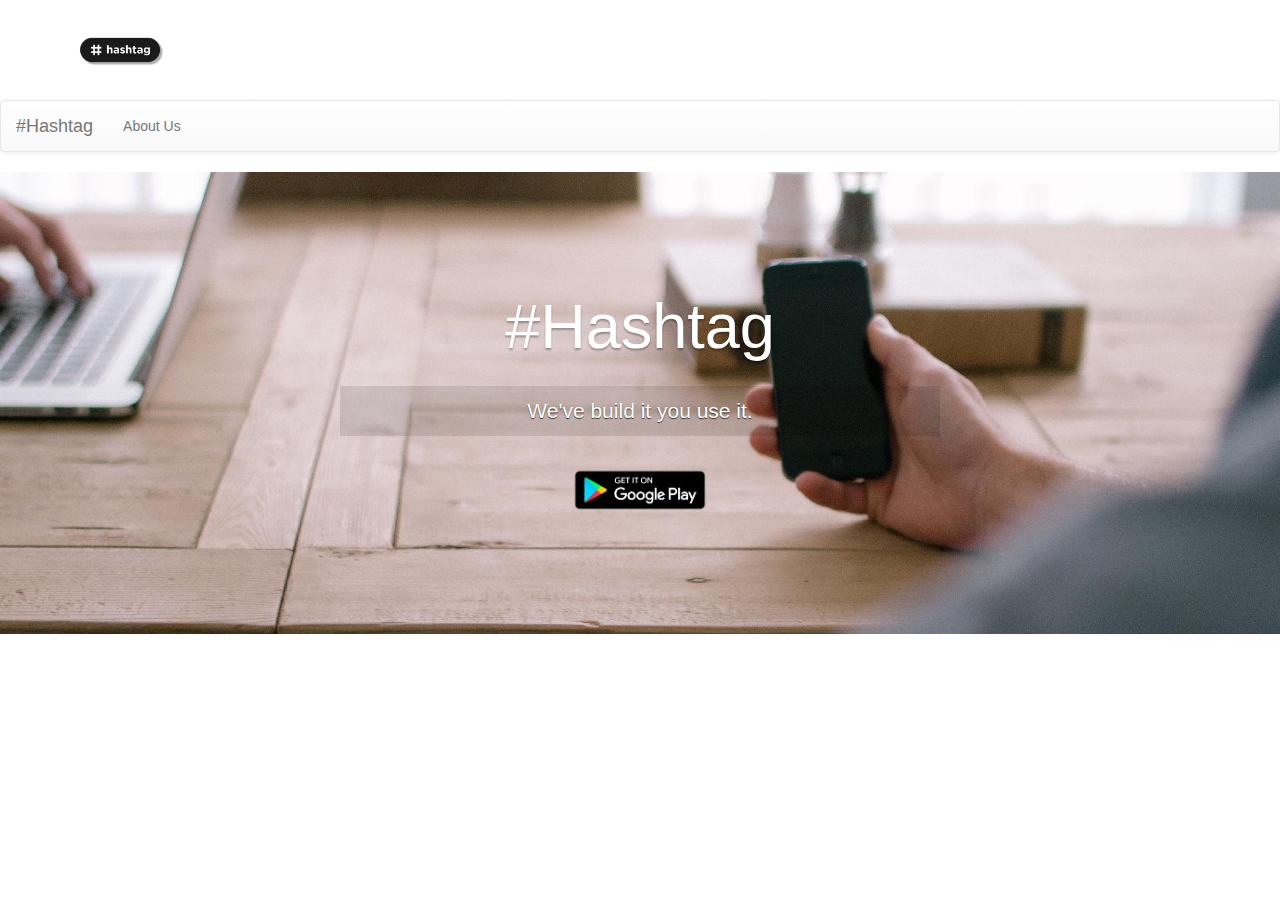
==== index.html @ 89ba78eb "Add files via upload" ====
<!DOCTYPE html>
<html>

<head>
    <meta charset="utf-8">
    <meta name="viewport" content="width=device-width, initial-scale=1.0">
    <title>Hashtag</title>
    <link rel="stylesheet" href="assets/bootstrap/css/bootstrap.min.css">
    <link rel="stylesheet" href="assets/css/styles.css">
    <link rel="stylesheet" href="assets/css/Hero-Technology.css">
</head>

<body>
    <div class="container"><img class="img-circle img-responsive" src="assets/img/logo hashtags.png" width="100"></div>
    <nav class="navbar navbar-default">
        <div class="container-fluid">
            <div class="navbar-header"><a class="navbar-brand text-success navbar-link" href="#">#Hashtag </a>
                <button class="navbar-toggle collapsed" data-toggle="collapse" data-target="#navcol-1"><span class="sr-only">Toggle navigation</span><span class="icon-bar"></span><span class="icon-bar"></span><span class="icon-bar"></span></button>
            </div>
            <div class="collapse navbar-collapse" id="navcol-1">
                <ul class="nav navbar-nav">
                    <li role="presentation"><a class="text-success" href="#">About Us </a></li>
                </ul>
            </div>
        </div>
    </nav>
    <div class="jumbotron hero-technology">
        <h1 class="hero-title">#Hashtag </h1>
        <p class="hero-subtitle">We've build it you use it.</p>
        <p><img src="assets/img/en_badge_web_generic.png" width="150"></p>
    </div>
    <script src="assets/js/jquery.min.js"></script>
    <script src="assets/bootstrap/js/bootstrap.min.js"></script>
</body>

</html>
---- assets/css/styles.css ----
body{
  background-image:hero-backgound-technology;
}
---- assets/css/Hero-Technology.css ----
div.jumbotron.hero-technology{
  color:#fff;
  text-align:center;
  background:url('../../assets/img/hero-background-technology.jpg');
  background-size:cover;
  background-position:center;
  padding-top:100px;
  padding-bottom:100px;
}

h1.hero-title, h2.hero-title, h3.hero-title{
  text-shadow:0 2px 2px rgba(0,0,0,0.3);
  color:#fff;
  font-weight:500;
}

p.hero-subtitle{
  max-width:600px;
  margin:25px auto;
  padding:10px 15px;
  background-color:rgba(0,0,0,0.1);
  color:#fff;
  text-shadow:0 1px 1px rgba(0,0,0,0.7);
  font-weight:500;
}
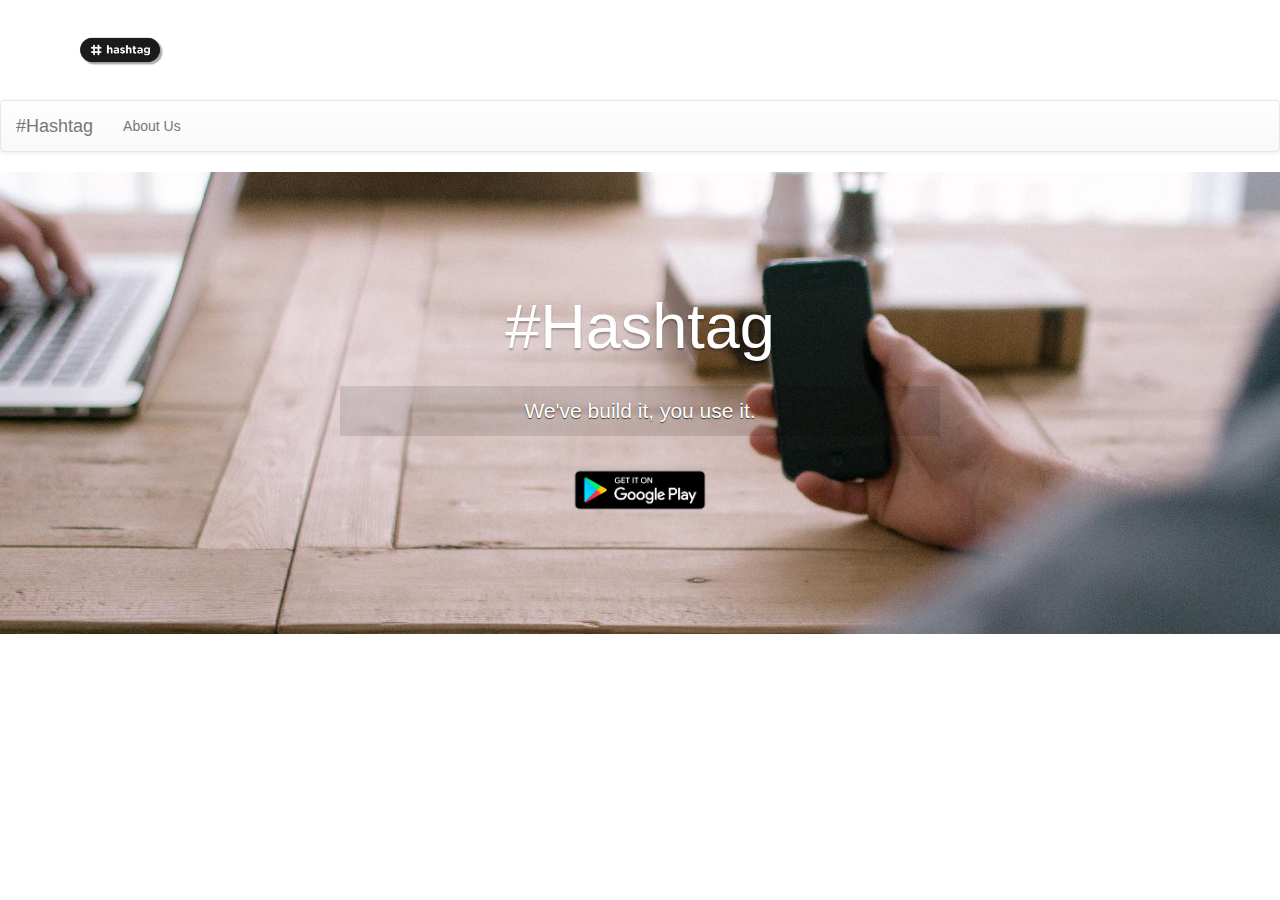
==== commit 80dfb0ad: "Update index.html" ====
--- a/index.html
+++ b/index.html
@@ -26,11 +26,11 @@
     </nav>
     <div class="jumbotron hero-technology">
         <h1 class="hero-title">#Hashtag </h1>
-        <p class="hero-subtitle">We've build it you use it.</p>
+        <p class="hero-subtitle">We've build it, you use it.</p>
         <p><img src="assets/img/en_badge_web_generic.png" width="150"></p>
     </div>
     <script src="assets/js/jquery.min.js"></script>
     <script src="assets/bootstrap/js/bootstrap.min.js"></script>
 </body>
 
-</html>+</html>
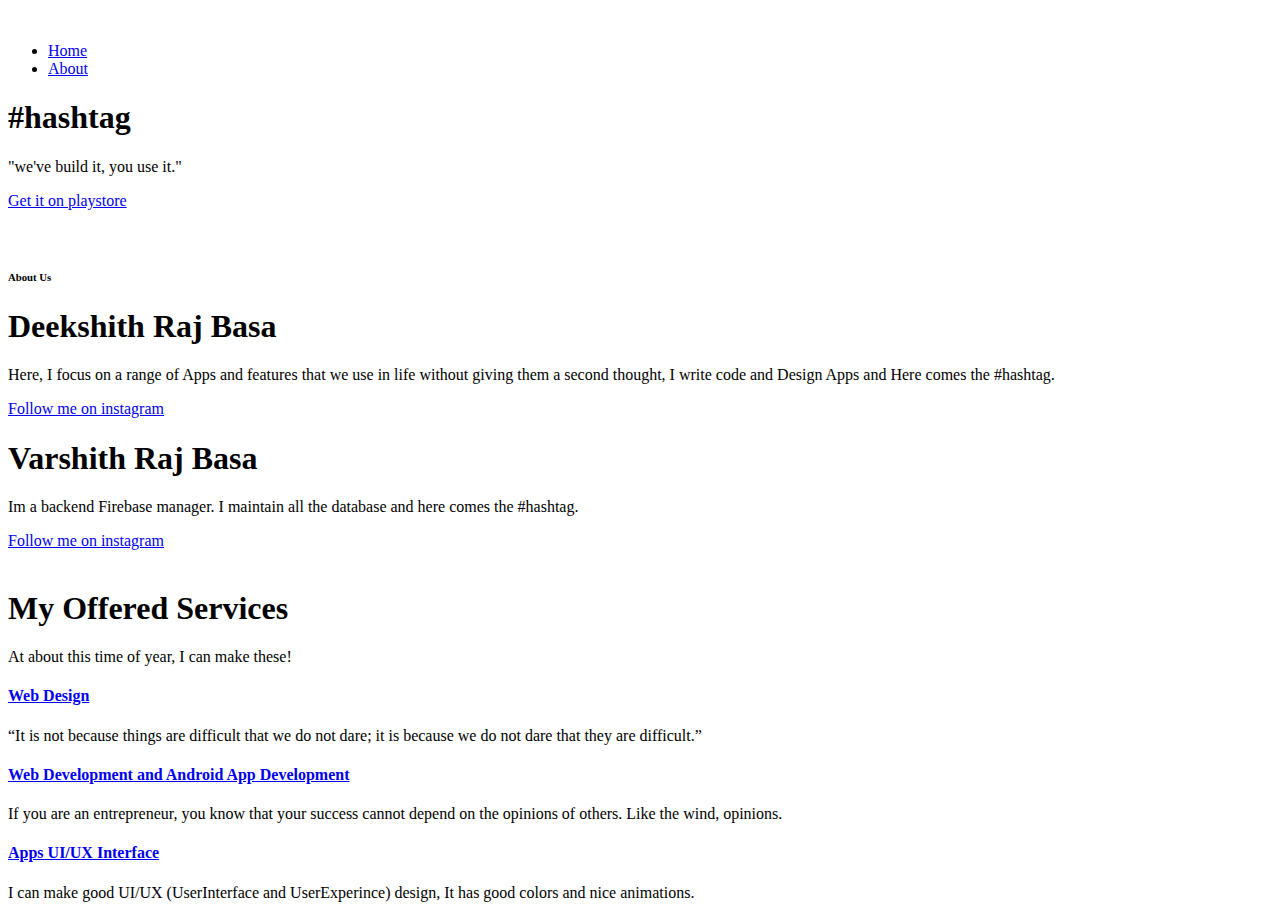
==== commit 85a4e83d: "Add files via upload" ====
--- a/index.html
+++ b/index.html
@@ -1,36 +1,190 @@
-<!DOCTYPE html>
-<html>
+	<!DOCTYPE html>
+	<html lang="zxx" class="no-js">
+	<head>
+		<!-- Mobile Specific Meta -->
+		<meta name="viewport" content="width=device-width, initial-scale=1, shrink-to-fit=no">
+		<!-- Favicon-->
+		<link rel="shortcut icon" href="img/fav.png">
+		<!-- Author Meta -->
+		<meta name="author" content="colorlib">
+		<!-- Meta Description -->
+		<meta name="description" content="">
+		<!-- Meta Keyword -->
+		<meta name="keywords" content="">
+		<!-- meta character set -->
+		<meta charset="UTF-8">
+		<!-- Site Title -->
+		<title>Personal</title>
 
-<head>
-    <meta charset="utf-8">
-    <meta name="viewport" content="width=device-width, initial-scale=1.0">
-    <title>Hashtag</title>
-    <link rel="stylesheet" href="assets/bootstrap/css/bootstrap.min.css">
-    <link rel="stylesheet" href="assets/css/styles.css">
-    <link rel="stylesheet" href="assets/css/Hero-Technology.css">
-</head>
+		<link href="https://fonts.googleapis.com/css?family=Poppins:100,200,400,300,500,600,700" rel="stylesheet"> 
+			<!--
+			CSS
+			============================================= -->
+			<link rel="stylesheet" href="css/linearicons.css">
+			<link rel="stylesheet" href="css/font-awesome.min.css">
+			<link rel="stylesheet" href="css/bootstrap.css">
+			<link rel="stylesheet" href="css/magnific-popup.css">
+			<link rel="stylesheet" href="css/jquery-ui.css">				
+			<link rel="stylesheet" href="css/nice-select.css">							
+			<link rel="stylesheet" href="css/animate.min.css">
+			<link rel="stylesheet" href="css/owl.carousel.css">				
+			<link rel="stylesheet" href="css/main.css">
+		</head>
+		<body>	
+		  <header id="header">
+		    <div class="container main-menu">
+		    	<div class="row align-items-center justify-content-between d-flex">
+			      <div id="logo">
+			        <a href="index.html"><img src="img/logo.png" alt="" title="" width="130"/></a>
+			      </div>
+			      <nav id="nav-menu-container">
+			        <ul class="nav-menu">
+			          <li><a href="index.html">Home</a></li>
+			          <li><a href="about.html">About</a></li>
+			          
+			  
+			        </ul>
+			      </nav><!-- #nav-menu-container -->		    		
+		    	</div>
+		    </div>
+		  </header><!-- #header -->
 
-<body>
-    <div class="container"><img class="img-circle img-responsive" src="assets/img/logo hashtags.png" width="100"></div>
-    <nav class="navbar navbar-default">
-        <div class="container-fluid">
-            <div class="navbar-header"><a class="navbar-brand text-success navbar-link" href="#">#Hashtag </a>
-                <button class="navbar-toggle collapsed" data-toggle="collapse" data-target="#navcol-1"><span class="sr-only">Toggle navigation</span><span class="icon-bar"></span><span class="icon-bar"></span><span class="icon-bar"></span></button>
-            </div>
-            <div class="collapse navbar-collapse" id="navcol-1">
-                <ul class="nav navbar-nav">
-                    <li role="presentation"><a class="text-success" href="#">About Us </a></li>
-                </ul>
-            </div>
-        </div>
-    </nav>
-    <div class="jumbotron hero-technology">
-        <h1 class="hero-title">#Hashtag </h1>
-        <p class="hero-subtitle">We've build it, you use it.</p>
-        <p><img src="assets/img/en_badge_web_generic.png" width="150"></p>
-    </div>
-    <script src="assets/js/jquery.min.js"></script>
-    <script src="assets/bootstrap/js/bootstrap.min.js"></script>
-</body>
+			<!-- start banner Area -->
+			<section class="banner-area">
+				<div class="container">
+					<div class="row fullscreen align-items-center justify-content-between">
+						<div class="col-lg-6 col-md-6 banner-left">
+						<!--	<h6>This is me</h6>-->
+							<h1>#hashtag</h1>
+							<p>
+							   "we've build it, you use it."
+							</p>
+							<a href="https://play.google.com/store/apps/details?id=fire.deekshithrajbasa.com.instagramhashtags" class="primary-btn text-uppercase">Get it on playstore</a>
+						</div>
+						<div class="col-lg-6 col-md-6 banner-right d-flex align-self-end">
+							<img class="img-fluid" src="img/hero-img.png" alt="">
+						</div>
+					</div>
+				</div>					
+			</section>
+			<!-- End banner Area -->
 
-</html>
+			<!-- Start home-about Area -->
+			<section class="home-about-area pt-120">
+				<div class="container">
+					<div class="row align-items-center justify-content-between">
+						<div class="col-lg-6 col-md-6 home-about-left">
+							<img class="img-fluid" src="img/dee.jpg" alt="" width="450">
+						</div>
+						<div class="col-lg-5 col-md-6 home-about-right">
+							<h6>About Us</h6>
+							<h1 class="text-uppercase">Deekshith Raj Basa</h1>
+							<p>
+								Here, I focus on a range of Apps and features that we use in life without giving them a second thought, I write code and Design Apps and Here comes the #hashtag. 
+							</p>
+							<a href="https://www.instagram.com/deekshith_raj_basa/" class="primary-btn text-uppercase">Follow me on instagram</a>
+						</div>
+					</div>
+				</div>	
+			</section>
+			<!-- End home-about Area -->
+
+
+			<!-- Start home-about Area -->
+			<section class="home-about-area pt-120">
+				<div class="container">
+					<div class="row align-items-center justify-content-between">
+						
+						<div class="col-lg-5 col-md-6 home-about-right">
+							
+							<h1 class="text-uppercase">Varshith Raj Basa</h1>
+							<p>
+								Im a backend Firebase manager. I maintain all the database and here comes the #hashtag. 
+							</p>
+							<a href="https://www.instagram.com/varshithraj.basa/" class="primary-btn text-uppercase">Follow me on instagram</a>
+						</div>
+						<div class="col-lg-6 col-md-6 home-about-left">
+							<img class="img-fluid" src="img/var.jpg" alt="" width="400">
+						</div>
+					</div>
+				</div>	
+			</section>
+			<!-- End home-about Area -->
+
+
+			<!-- Start services Area -->
+			<section class="services-area section-gap">
+				<div class="container">
+		            <div class="row d-flex justify-content-center">
+		                <div class="menu-content  col-lg-7">
+		                    <div class="title text-center">
+		                        <h1 class="mb-10">My Offered Services</h1>
+		                        <p>At about this time of year, I can make these!</p>
+		                    </div>
+		                </div>
+		            </div>						
+					<div class="row">
+						<div class="col-lg-4 col-md-6">
+							<div class="single-services">
+								<span class="lnr lnr-pie-chart"></span>
+								<a href="#"><h4>Web Design</h4></a>
+								<p>
+									“It is not because things are difficult that we do not dare; it is because we do not dare that they are difficult.”
+								</p>
+							</div>
+						</div>
+						<div class="col-lg-4 col-md-6">
+							<div class="single-services">
+								<span class="lnr lnr-laptop-phone"></span>
+								<a href="#"><h4>Web Development and Android App Development</h4></a>
+								<p>
+									If you are an entrepreneur, you know that your success cannot depend on the opinions of others. Like the wind, opinions.
+								</p>
+							</div>
+						</div>
+						
+						
+						<div class="col-lg-4 col-md-6">
+							<div class="single-services">
+								<span class="lnr lnr-tablet"></span>
+								<a href="#"><h4>Apps UI/UX Interface</h4></a>
+								<p>
+									I can make good UI/UX (UserInterface and UserExperince) design, It has good colors and nice animations.
+								</p>
+							</div>
+						</div>
+																				
+					</div>
+				</div>	
+			</section>
+			<!-- End services Area -->	
+
+			
+
+				
+
+		
+			
+
+		   	
+
+			<script src="js/vendor/jquery-2.2.4.min.js"></script>
+			<script src="js/popper.min.js"></script>
+			<script src="js/vendor/bootstrap.min.js"></script>			
+			<script src="https://maps.googleapis.com/maps/api/js?key=AIzaSyBhOdIF3Y9382fqJYt5I_sswSrEw5eihAA"></script>			
+  			<script src="js/easing.min.js"></script>			
+			<script src="js/hoverIntent.js"></script>
+			<script src="js/superfish.min.js"></script>	
+			<script src="js/jquery.ajaxchimp.min.js"></script>
+			<script src="js/jquery.magnific-popup.min.js"></script>	
+    		<script src="js/jquery.tabs.min.js"></script>						
+			<script src="js/jquery.nice-select.min.js"></script>	
+            <script src="js/isotope.pkgd.min.js"></script>			
+			<script src="js/waypoints.min.js"></script>
+			<script src="js/jquery.counterup.min.js"></script>
+			<script src="js/simple-skillbar.js"></script>							
+			<script src="js/owl.carousel.min.js"></script>							
+			<script src="js/mail-script.js"></script>	
+			<script src="js/main.js"></script>	
+		</body>
+	</html>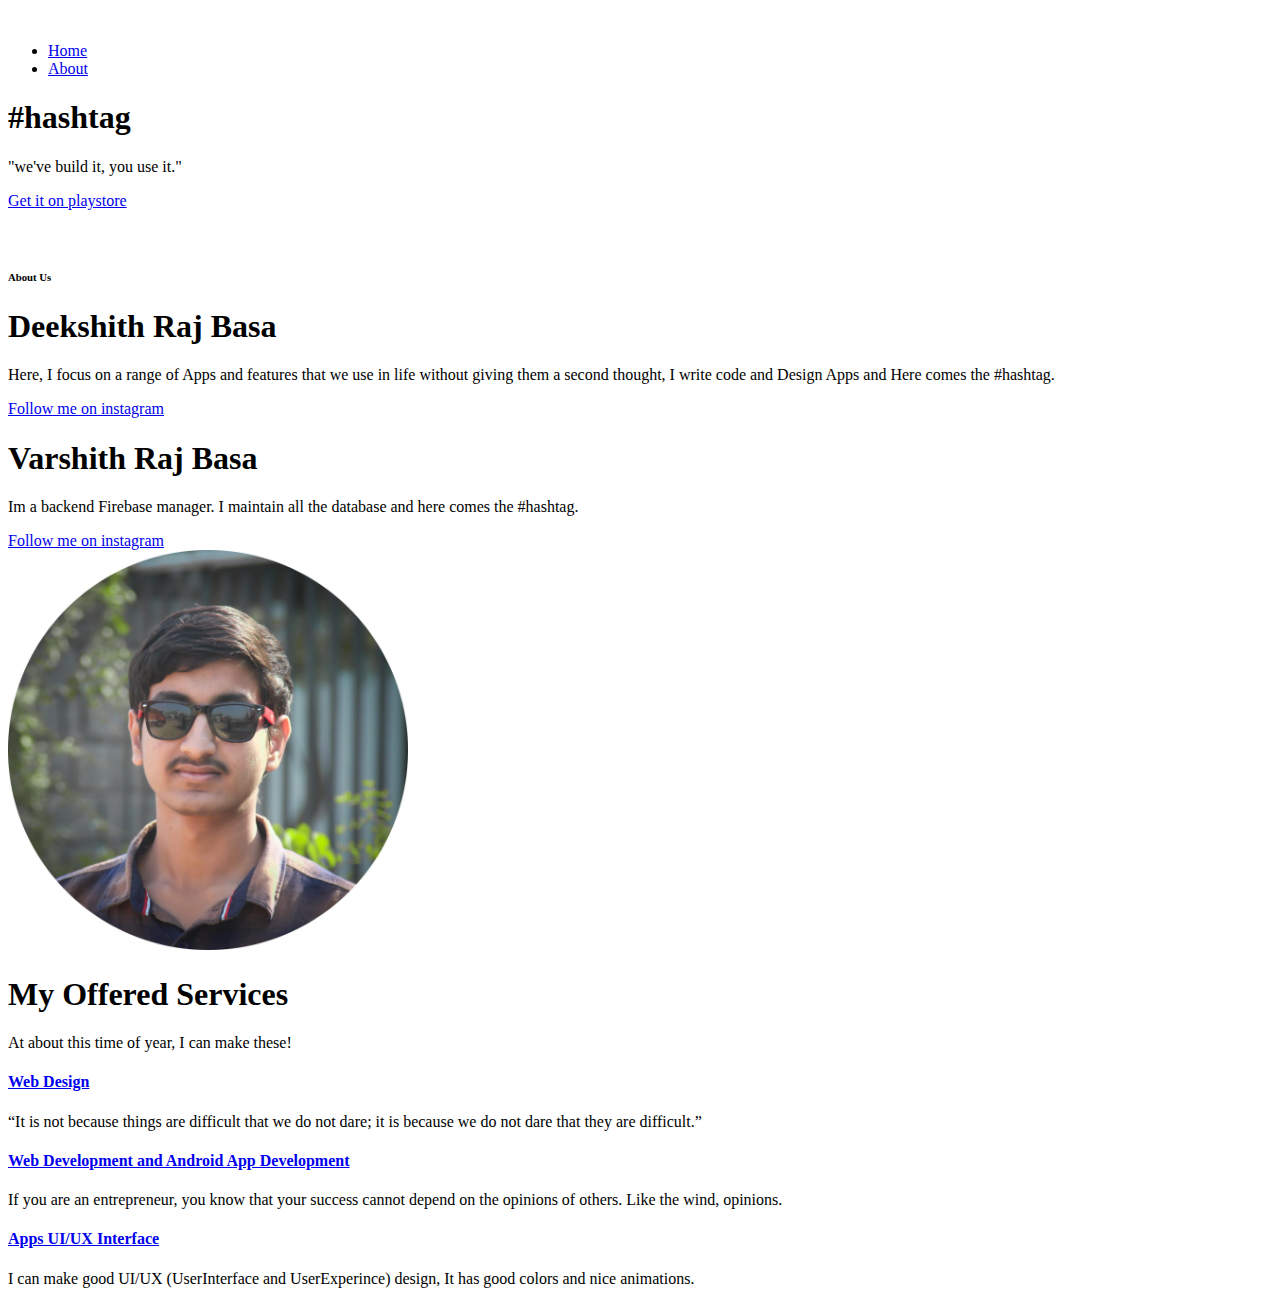
==== commit 44af8d28: "Add files via upload" ====
--- a/index.html
+++ b/index.html
@@ -14,7 +14,7 @@
 		<!-- meta character set -->
 		<meta charset="UTF-8">
 		<!-- Site Title -->
-		<title>Personal</title>
+		<title>#hashtag</title>
 
 		<link href="https://fonts.googleapis.com/css?family=Poppins:100,200,400,300,500,600,700" rel="stylesheet"> 
 			<!--
